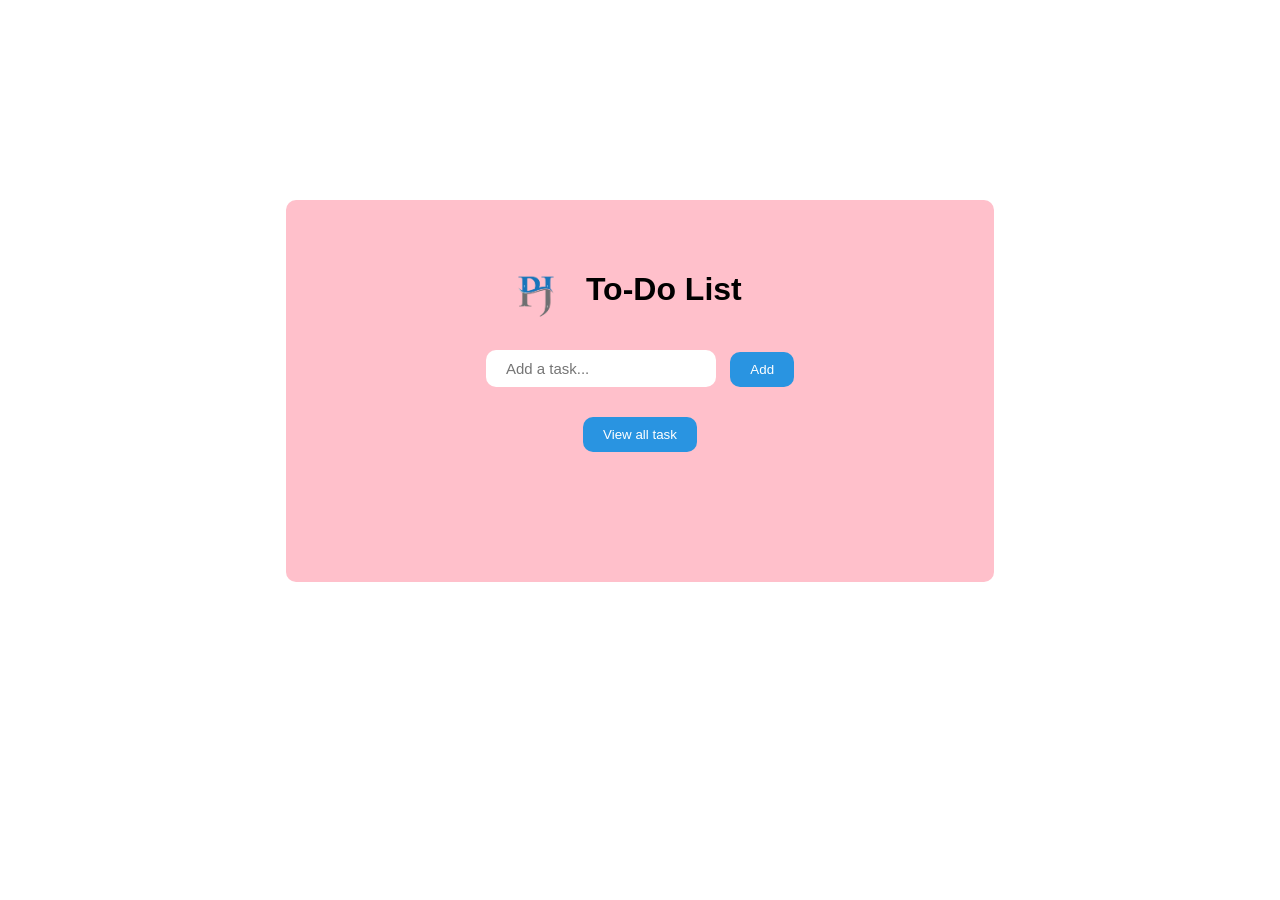
==== ClassTask/To-Do List Application/index.html @ 4f98b34f "another" ====
<!DOCTYPE html>
<html lang="en">
<head>
    <meta charset="UTF-8">
    <link rel="stylesheet" href="style.css">
    <title>JavaScript DOM </title>
    <script src="to-do_list.js" defer></script>
</head>
<body>
    <header>
        <div class = "container">
                    <div class = "menu">
                        <div class = "logo">
                            <img src = "images/logopj_prev_ui.png" alt="" class="img">
                            <h1>To-Do List</h1>
                        </div>

                        <div class = "search">
                            <input type="text" placeholder="Add a task..." class="input" />
                            <button onclick="add" class="button_add">Add </button>
                        </div>
                <div class = "view_task">
                    <button class="view_task_button">View all task</button>
                </div>

            </div>

        </div>
    </header>



</body>
</html>
---- ClassTask/To-Do List Application/style.css ----
.container {
    display: flex;
    justify-content: center;
    align-items: center;
    width: 100%;
    height: 100%;
    margin-top: 200px;
    box-sizing: border-box;
    font-family: Tahoma, Helvetica, sans-serif;
}
.menu{
    background-color: pink;
    padding: 100px 200px;
    border-radius: 10px;
    box-sizing: border-box;

}
.logo{
    display: flex;
    margin-top: -50px;
}
.input{
    border: none;
    padding: 10px 20px;
    border-radius: 10px;
    justify-content: center;
    align-items: center;
    font-size: 15px;
}

.button_add{
    background-color: #2994e1;
    color: white;
    padding: 10px 20px;
    border-radius: 10px;
    border: none;
    cursor: pointer;
    margin-left: 10px;
}


.img{
    /*padding-top: -100px;*/
}

.container img {
    width: 100px;
    height: 100px;
    object-fit: cover;
}

.view_task{
    display: flex;
    justify-content: center;
    align-items: center;
    flex-direction: column;
    padding: 30px 50px;
    border-radius: 70px;
    border: none;
    cursor: pointer;
}

.view_task_button{
    background-color: #2994e1;
    color: white;
    padding: 10px 20px;
    border-radius: 10px;
    border: none;
    cursor: pointer;

}
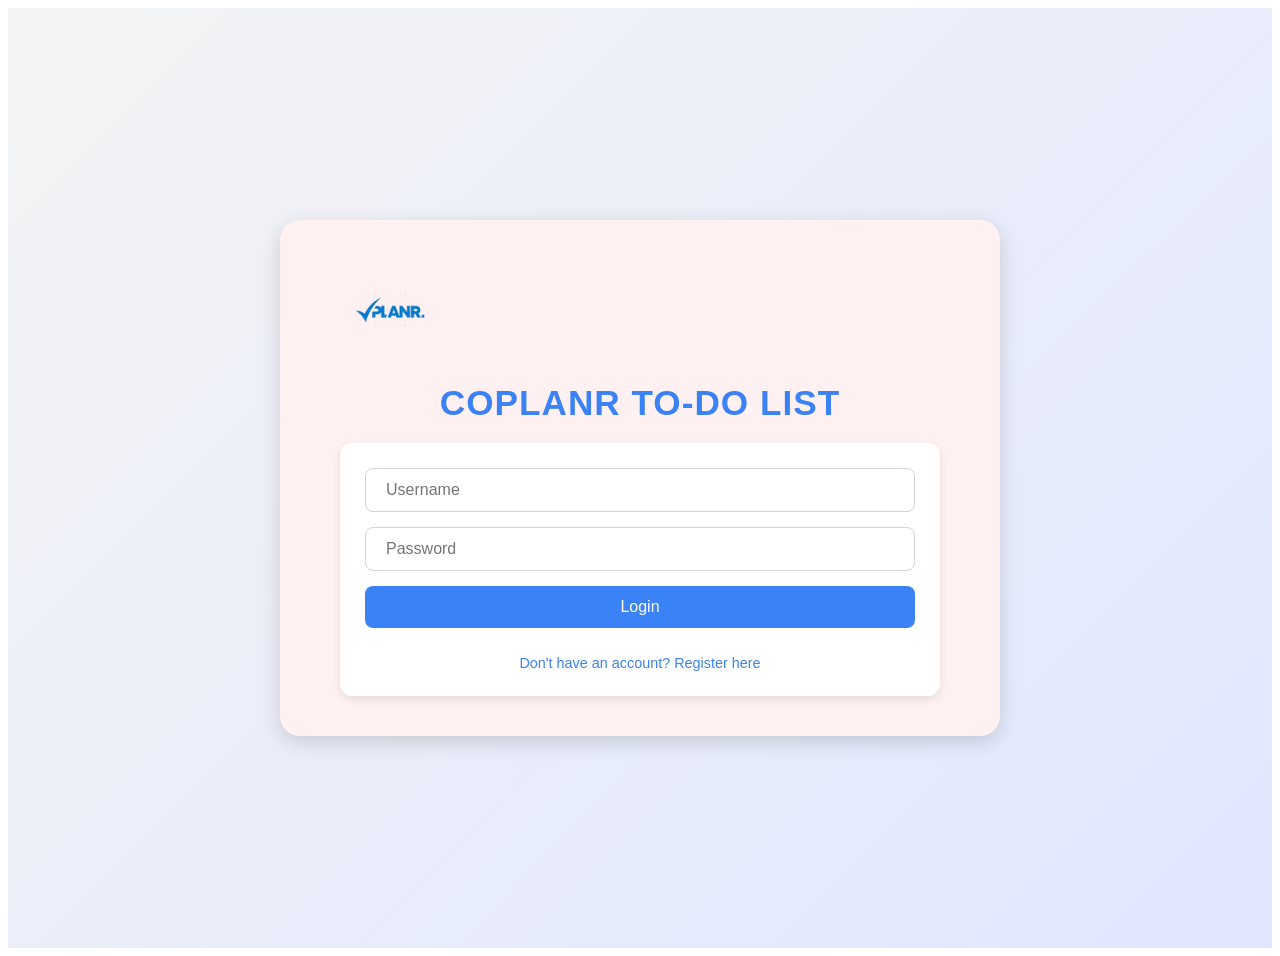
==== commit 86259e37: "to-doFrontend" ====
--- a/ClassTask/To-Do List Application/index.html
+++ b/ClassTask/To-Do List Application/index.html
@@ -2,33 +2,54 @@
 <html lang="en">
 <head>
     <meta charset="UTF-8">
+    <meta name="viewport" content="width=device-width, initial-scale=1.0">
+    <title>COPLANR</title>
     <link rel="stylesheet" href="style.css">
-    <title>JavaScript DOM </title>
-    <script src="to-do_list.js" defer></script>
 </head>
 <body>
-    <header>
-        <div class = "container">
-                    <div class = "menu">
-                        <div class = "logo">
-                            <img src = "images/logopj_prev_ui.png" alt="" class="img">
-                            <h1>To-Do List</h1>
-                        </div>
-
-                        <div class = "search">
-                            <input type="text" placeholder="Add a task..." class="input" />
-                            <button onclick="add" class="button_add">Add </button>
-                        </div>
-                <div class = "view_task">
-                    <button class="view_task_button">View all task</button>
-                </div>
-
+<div class="container">
+    <div class="menu">
+        <div class="logo">
+            <img src="images/4qpr3y4w-removebg-preview.png" alt="CoPlanr Logo" class="img">
+        </div>
+        <h1>COPLANR To-Do List</h1>
+        <div id="loginForm" class="auth-form">
+            <input type="text" id="loginUserName" class="input" placeholder="Username">
+            <input type="password" id="loginPassword" class="input" placeholder="Password">
+            <button class="button_add" onclick="login()">Login</button>
+            <span class="toggle-link" onclick="showRegister()">Don't have an account? Register here</span>
+        </div>
+        <div id="registerForm" class="auth-form" >
+            <input type="text" id="registerFirstName" class="input" placeholder="First Name">
+            <input type="text" id="registerLastName" class="input" placeholder="Last Name">
+            <input type="text" id="registerUserName" class="input" placeholder="Username">
+            <input type="email" id="registerEmail" class="input" placeholder="Email">
+            <input type="password" id="registerPassword" class="input" placeholder="Password">
+<!--            <input type="password" id="confirmPassword" class="input" placeholder="Confirm Password">-->
+            <button class="button_add" onclick="register()">Register</button>
+            <span class="toggle-link" onclick="showLogin()">Already have an account? Login here</span>
+        </div>
+    </div>
+    <div id="todoPage" style="display: none;">
+        <h2 id="welcomeMessage" style="color: #1e90ff; text-align: center; margin: 20px 0;"></h2>
+        <div class="task-input-container">
+            <input type="text" id="taskInput" class="input" placeholder="Add a new task">
+            <button class="button_add" onclick="addTask()">Add</button>
+            <button class="button_add logout-button" onclick="logout()">Logout</button>
+        </div>
+        <div class="view_task">
+            <div id="taskGrid" class="task-grid">
+                <div class="task-header">Task</div>
+                <div class="task-header">To Start</div>
+                <div class="task-header">In Progress</div>
+                <div class="task-header">Blocked</div>
+                <div class="task-header">Done</div>
+                <div id="taskRows"></div>
             </div>
-
+            <button class="view_task_button" onclick="viewAllTasks()">View all task</button>
         </div>
-    </header>
-
-
-
+    </div>
+</div>
+<script src="to-do_list.js"></script>
 </body>
-</html>
+</html>
--- a/ClassTask/To-Do List Application/style.css
+++ b/ClassTask/To-Do List Application/style.css
@@ -1,71 +1,294 @@
 .container {
     display: flex;
+    flex-direction: column;
     justify-content: center;
     align-items: center;
-    width: 100%;
-    height: 100%;
-    margin-top: 200px;
-    box-sizing: border-box;
-    font-family: Tahoma, Helvetica, sans-serif;
-}
-.menu{
-    background-color: pink;
-    padding: 100px 200px;
-    border-radius: 10px;
-    box-sizing: border-box;
-
-}
-.logo{
-    display: flex;
-    margin-top: -50px;
-}
-.input{
-    border: none;
-    padding: 10px 20px;
-    border-radius: 10px;
-    justify-content: center;
-    align-items: center;
-    font-size: 15px;
-}
-
-.button_add{
-    background-color: #2994e1;
-    color: white;
-    padding: 10px 20px;
-    border-radius: 10px;
-    border: none;
-    cursor: pointer;
-    margin-left: 10px;
-}
-
-
-.img{
-    /*padding-top: -100px;*/
-}
-
-.container img {
+    min-height: 100vh;
+    padding: 20px;
+    font-family: 'Segoe UI', Tahoma, Helvetica, sans-serif;
+    background: linear-gradient(135deg, #f4f4f4 0%, #e0e7ff 100%);
+}
+
+.menu {
+    background-color: #fff1f1;
+    padding: 40px 60px;
+    border-radius: 20px;
+    box-shadow: 0 6px 20px rgba(0, 0, 0, 0.15);
+    width: 100%;
+    max-width: 500px;
+    text-align: center;
+    transition: transform 0.3s ease, box-shadow 0.3s ease;
+}
+
+.menu:hover {
+    transform: translateY(-8px);
+    box-shadow: 0 10px 25px rgba(0, 0, 0, 0.2);
+}
+
+.logo {
+    display: flex;
+    justify-content: flex-start;
+    margin-bottom: 20px;
+}
+
+.img {
     width: 100px;
     height: 100px;
     object-fit: cover;
-}
-
-.view_task{
+    transition: transform 0.3s ease;
+}
+
+.img:hover {
+    transform: scale(1.1);
+}
+
+h1 {
+    color: #3b82f6;
+    font-size: 2.2rem;
+    margin-bottom: 20px;
+    font-weight: 600;
+    text-transform: uppercase;
+    letter-spacing: 1px;
+}
+
+.auth-form {
+    display: none;
+    flex-direction: column;
+    gap: 15px;
+    background-color: #ffffff;
+    padding: 25px;
+    border-radius: 12px;
+    box-shadow: 0 3px 10px rgba(0, 0, 0, 0.1);
+}
+
+#loginForm.active, #registerForm.active {
+    display: flex;
+}
+
+.input {
+    border: 1px solid #d1d5db;
+    padding: 12px 20px;
+    border-radius: 8px;
+    font-size: 1rem;
+    width: 100%;
+    outline: none;
+    transition: border-color 0.3s, box-shadow 0.3s;
+    box-sizing: border-box;
+}
+
+.input:focus {
+    border-color: #3b82f6;
+    box-shadow: 0 0 8px rgba(59, 130, 246, 0.3);
+}
+
+.button_add {
+    background-color: #3b82f6;
+    color: white;
+    padding: 12px 20px;
+    border-radius: 8px;
+    border: none;
+    cursor: pointer;
+    font-size: 1rem;
+    font-weight: 500;
+    transition: background-color 0.3s, transform 0.2s;
+}
+
+.button_add:hover {
+    background-color: #2563eb;
+    transform: translateY(-2px);
+}
+
+.logout-button {
+    background-color: #ef4444;
+    margin-left: 10px;
+}
+
+.logout-button:hover {
+    background-color: #dc2626;
+    transform: translateY(-2px);
+}
+
+.toggle-link {
+    color: #3b82f6;
+    cursor: pointer;
+    font-size: 0.9rem;
+    margin-top: 12px;
+    display: inline-block;
+    transition: color 0.3s;
+}
+
+.toggle-link:hover {
+    color: #2563eb;
+    text-decoration: underline;
+}
+
+.task-input-container {
+    display: flex;
+    gap: 10px;
+    margin: 25px 0;
+    width: 100%;
+    max-width: 600px;
+    flex-wrap: wrap;
+    align-items: center;
+}
+
+.view_task {
+    display: flex;
+    flex-direction: column;
+    align-items: center;
+    width: 100%;
+    max-width: 800px;
+    padding: 25px;
+    background-color: #ffffff;
+    border-radius: 20px;
+    box-shadow: 0 6px 20px rgba(0, 0, 0, 0.15);
+    transition: transform 0.3s ease;
+}
+
+.view_task:hover {
+    transform: translateY(-5px);
+}
+
+.task-grid {
+    display: grid;
+    grid-template-columns: 2fr repeat(4, 1fr);
+    width: 100%;
+    border: 1px solid #d1d5db;
+    border-radius: 12px;
+    overflow: hidden;
+    margin-bottom: 25px;
+    box-sizing: border-box;
+}
+
+.task-header {
+    background-color: #fde047;
+    font-weight: bold;
+    padding: 14px;
+    text-align: center;
+    border-bottom: 1px solid #d1d5db;
+    border-right: 1px solid #d1d5db;
+    font-size: 0.95rem;
+    box-sizing: border-box;
+    color: #1f2937;
+}
+
+.task-row {
+    display: contents;
+}
+
+.task-cell {
+    padding: 14px;
+    text-align: center;
+    border-bottom: 1px solid #d1d5db;
+    border-right: 1px solid #d1d5db;
+    font-size: 0.95rem;
+    box-sizing: border-box;
     display: flex;
     justify-content: center;
     align-items: center;
-    flex-direction: column;
-    padding: 30px 50px;
-    border-radius: 70px;
+}
+
+.task-cell.task-name {
+    cursor: pointer;
+    text-align: left;
+    justify-content: flex-start;
+    color: #1f2937;
+}
+
+.task-cell.task-name:hover {
+    background-color: #f3f4f6;
+}
+
+.task-cell input[type="checkbox"] {
+    width: 18px;
+    height: 18px;
+    margin: 0;
+    cursor: pointer;
+    accent-color: #3b82f6;
+}
+
+.task-cell input[type="text"] {
+    width: 100%;
+    padding: 10px;
+    border-radius: 6px;
+    border: 1px solid #d1d5db;
+    box-sizing: border-box;
+}
+
+.view_task_button {
+    background-color: #3b82f6;
+    color: white;
+    padding: 14px 28px;
+    border-radius: 12px;
     border: none;
     cursor: pointer;
-}
-
-.view_task_button{
-    background-color: #2994e1;
-    color: white;
-    padding: 10px 20px;
-    border-radius: 10px;
-    border: none;
-    cursor: pointer;
-
-}
+    font-size: 1rem;
+    font-weight: 500;
+    transition: background-color 0.3s, transform 0.2s;
+}
+
+.view_task_button:hover {
+    background-color: #2563eb;
+    transform: translateY(-2px);
+}
+
+#welcomeMessage {
+    color: #3b82f6;
+    font-size: 1.8rem;
+    font-weight: 600;
+    margin: 20px 0;
+    text-align: center;
+    text-shadow: 0 1px 2px rgba(0, 0, 0, 0.1);
+}
+
+@media (max-width: 600px) {
+    .menu {
+        padding: 25px 35px;
+        max-width: 95%;
+    }
+
+    h1 {
+        font-size: 1.8rem;
+    }
+
+    .input, .button_add, .view_task_button {
+        font-size: 0.9rem;
+        padding: 10px;
+    }
+
+    .task-input-container {
+        flex-direction: column;
+    }
+
+    .task-grid {
+        grid-template-columns: 1.5fr repeat(4, 0.8fr);
+    }
+
+    .task-header, .task-cell {
+        padding: 10px;
+        font-size: 0.85rem;
+    }
+
+    .task-cell input[type="checkbox"] {
+        width: 16px;
+        height: 16px;
+    }
+
+    .view_task {
+        padding: 20px;
+    }
+
+    #welcomeMessage {
+        font-size: 1.5rem;
+    }
+}
+
+@media (min-width: 1200px) {
+    .menu {
+        max-width: 600px;
+    }
+
+    .task-input-container, .view_task {
+        max-width: 900px;
+    }
+}
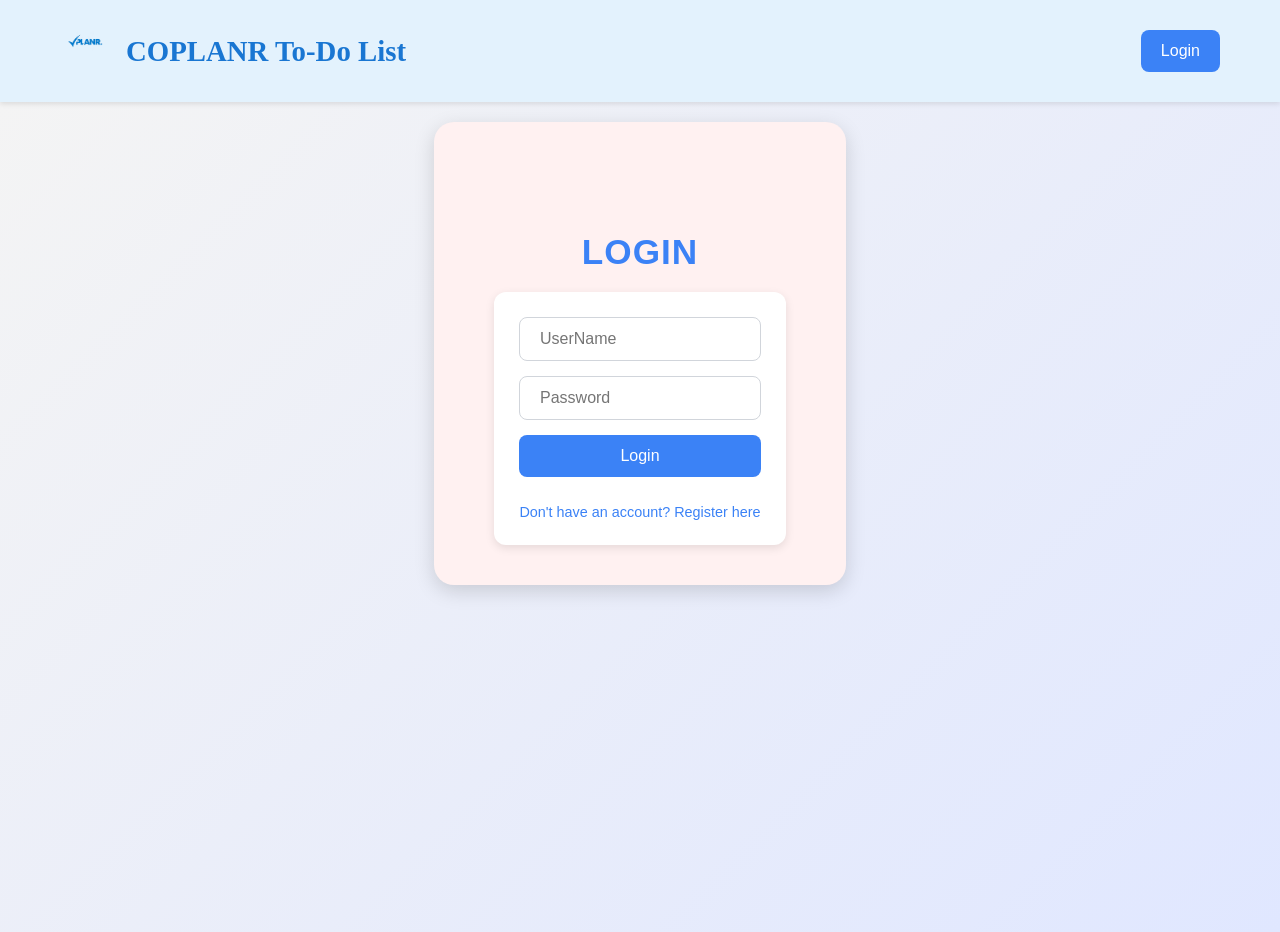
==== commit 3d50d721: "todolist" ====
--- a/ClassTask/To-Do List Application/index.html
+++ b/ClassTask/To-Do List Application/index.html
@@ -3,50 +3,74 @@
 <head>
     <meta charset="UTF-8">
     <meta name="viewport" content="width=device-width, initial-scale=1.0">
-    <title>COPLANR</title>
+    <title>myToDo List</title>
     <link rel="stylesheet" href="style.css">
 </head>
 <body>
-<div class="container">
-    <div class="menu">
-        <div class="logo">
-            <img src="images/4qpr3y4w-removebg-preview.png" alt="CoPlanr Logo" class="img">
+<nav class="navbar">
+    <div class="nav-container">
+        <div class="nav-logo">
+            <img src="images/4qpr3y4w-removebg-preview.png" alt="COPLANR Logo" class="logo">
+            <h1>COPLANR To-Do List</h1>
         </div>
-        <h1>COPLANR To-Do List</h1>
-        <div id="loginForm" class="auth-form">
-            <input type="text" id="loginUserName" class="input" placeholder="Username">
-            <input type="password" id="loginPassword" class="input" placeholder="Password">
-            <button class="button_add" onclick="login()">Login</button>
-            <span class="toggle-link" onclick="showRegister()">Don't have an account? Register here</span>
-        </div>
-        <div id="registerForm" class="auth-form" >
-            <input type="text" id="registerFirstName" class="input" placeholder="First Name">
-            <input type="text" id="registerLastName" class="input" placeholder="Last Name">
-            <input type="text" id="registerUserName" class="input" placeholder="Username">
-            <input type="email" id="registerEmail" class="input" placeholder="Email">
-            <input type="password" id="registerPassword" class="input" placeholder="Password">
-<!--            <input type="password" id="confirmPassword" class="input" placeholder="Confirm Password">-->
-            <button class="button_add" onclick="register()">Register</button>
-            <span class="toggle-link" onclick="showLogin()">Already have an account? Login here</span>
+        <div class="nav-actions">
+            <input type="text" id="search-input" class="input nav-search" placeholder="Search tasks..." maxlength="100">
+            <button id="authButton" class="button_add" onclick="toggleAuth()">Login</button>
         </div>
     </div>
+</nav>
+<div class="container">
+    <div id="authPage">
+        <div class="menu" id="loginMenu">
+            <div class="logo">
+            </div>
+            <h1>Login</h1>
+            <form id="loginForm" class="auth-form active">
+                <input type="text" id="loginUserName" class="input" placeholder="UserName" maxlength="50">
+                <input type="password" id="loginPassword" class="input" placeholder="Password" maxlength="50">
+                <button type="button" class="button_add" onclick="login()">Login</button>
+                <span class="toggle-link" onclick="showRegister()">Don't have an account? Register here</span>
+            </form>
+        </div>
+
+        <div class="menu" id="registerMenu" style="display: none;">
+            <div class="logo">
+                <img src="images/4qpr3y4w-removebg-preview.png" alt="COPLANR Logo" class="img">
+            </div>
+            <h1>Register</h1>
+            <form id="registerForm" class="auth-form">
+                <input type="text" id="registerFirstName" class="input" placeholder="First Name" maxlength="50">
+                <input type="text" id="registerLastName" class="input" placeholder="Last Name" maxlength="50">
+                <input type="text" id="registerUserName" class="input" placeholder="UserName" maxlength="50">
+                <input type="email" id="registerEmail" class="input" placeholder="Email" maxlength="100">
+                <input type="password" id="registerPassword" class="input" placeholder="Password" maxlength="50">
+                <button type="button" class="button_add" onclick="register()">Register</button>
+                <span class="toggle-link" onclick="showLogin()">Already have an account? Login here</span>
+            </form>
+        </div>
+    </div>
+
     <div id="todoPage" style="display: none;">
-        <h2 id="welcomeMessage" style="color: #1e90ff; text-align: center; margin: 20px 0;"></h2>
-        <div class="task-input-container">
-            <input type="text" id="taskInput" class="input" placeholder="Add a new task">
-            <button class="button_add" onclick="addTask()">Add</button>
-            <button class="button_add logout-button" onclick="logout()">Logout</button>
-        </div>
+        <h1 id="welcomeMessage"></h1>
+        <form id="new-task" class="task-input-container">
+            <input type="text" id="addTaskTitle" class="input" placeholder="Task Title (max 100 chars)" maxlength="100">
+            <textarea id="addTaskDescription" class="input" placeholder="Task Description (max 250 chars)" maxlength="250" style="resize: none; height: 80px;"></textarea>
+            <select id="addTaskStatus" class="input">
+                <option value="Pending">Pending</option>
+                <option value="Not Done">Not Done</option>
+                <option value="In Progress">In Progress</option>
+                <option value="Completed">Completed</option>
+            </select>
+            <button type="button" class="button_add" onclick="addTask()">Add</button>
+        </form>
         <div class="view_task">
-            <div id="taskGrid" class="task-grid">
+            <div class="task-grid">
                 <div class="task-header">Task</div>
-                <div class="task-header">To Start</div>
-                <div class="task-header">In Progress</div>
-                <div class="task-header">Blocked</div>
-                <div class="task-header">Done</div>
+                <div class="task-header">Status</div>
+                <div class="task-header">Description</div>
                 <div id="taskRows"></div>
             </div>
-            <button class="view_task_button" onclick="viewAllTasks()">View all task</button>
+            <button class="view_task_button" onclick="viewAllTasks()">View All Tasks</button>
         </div>
     </div>
 </div>
--- a/ClassTask/To-Do List Application/style.css
+++ b/ClassTask/To-Do List Application/style.css
@@ -1,12 +1,70 @@
+* {
+    padding: 0;
+    margin: 0;
+    box-sizing: border-box;
+}
+
+body {
+    background-color: #f5f5f5;
+    min-height: 100vh;
+}
+
+.navbar {
+    background-color: #e3f2fd;
+    padding: 16px;
+    width: 100%;
+    position: sticky;
+    top: 0;
+    z-index: 1000;
+    box-shadow: 0 2px 5px rgba(0, 0, 0, 0.1);
+}
+
+.nav-container {
+    display: flex;
+    justify-content: space-between;
+    align-items: center;
+    max-width: 1200px;
+    margin: 0 auto;
+    padding: 0 20px;
+}
+
+.nav-logo {
+    display: flex;
+    align-items: center;
+    gap: 16px;
+}
+
+.nav-logo h1 {
+    color: #1976d2;
+    font-size: 1.8rem;
+    margin: 0;
+    text-transform: none;
+    letter-spacing: normal;
+}
+
+.nav-actions {
+    display: flex;
+    align-items: center;
+    gap: 10px;
+}
+
+.nav-search {
+    width: 200px;
+}
+
 .container {
     display: flex;
     flex-direction: column;
-    justify-content: center;
-    align-items: center;
-    min-height: 100vh;
+    align-items: center;
+    min-height: calc(100vh - 70px);
     padding: 20px;
     font-family: 'Segoe UI', Tahoma, Helvetica, sans-serif;
     background: linear-gradient(135deg, #f4f4f4 0%, #e0e7ff 100%);
+}
+
+.logo {
+    width: 50px;
+    height: 50px;
 }
 
 .menu {
@@ -98,16 +156,6 @@
     transform: translateY(-2px);
 }
 
-.logout-button {
-    background-color: #ef4444;
-    margin-left: 10px;
-}
-
-.logout-button:hover {
-    background-color: #dc2626;
-    transform: translateY(-2px);
-}
-
 .toggle-link {
     color: #3b82f6;
     cursor: pointer;
@@ -127,7 +175,7 @@
     gap: 10px;
     margin: 25px 0;
     width: 100%;
-    max-width: 600px;
+    max-width: 900px;
     flex-wrap: wrap;
     align-items: center;
 }
@@ -137,7 +185,7 @@
     flex-direction: column;
     align-items: center;
     width: 100%;
-    max-width: 800px;
+    max-width: 900px;
     padding: 25px;
     background-color: #ffffff;
     border-radius: 20px;
@@ -151,7 +199,7 @@
 
 .task-grid {
     display: grid;
-    grid-template-columns: 2fr repeat(4, 1fr);
+    grid-template-columns: 3fr 1fr 3fr;
     width: 100%;
     border: 1px solid #d1d5db;
     border-radius: 12px;
@@ -161,7 +209,7 @@
 }
 
 .task-header {
-    background-color: #fde047;
+    background-color: #d9a0e5;
     font-weight: bold;
     padding: 14px;
     text-align: center;
@@ -193,26 +241,81 @@
     text-align: left;
     justify-content: flex-start;
     color: #1f2937;
+    gap: 8px;
+    flex-wrap: wrap;
 }
 
 .task-cell.task-name:hover {
     background-color: #f3f4f6;
+}
+
+.task-cell button {
+    padding: 6px 10px;
+    border-radius: 6px;
+    border: none;
+    cursor: pointer;
+    font-size: 0.85rem;
+    transition: background-color 0.3s, transform 0.2s;
+}
+
+.task-cell .edit {
+    background-color: #1976d2;
+    color: white;
+}
+
+.task-cell .edit:hover {
+    background-color: #1565c0;
+    transform: translateY(-2px);
+}
+
+.task-cell .delete {
+    background-color: #ef4444;
+    color: white;
+}
+
+.task-cell .delete:hover {
+    background-color: #dc2626;
+    transform: translateY(-2px);
 }
 
 .task-cell input[type="checkbox"] {
     width: 18px;
     height: 18px;
+    border-radius: 50%;
     margin: 0;
     cursor: pointer;
     accent-color: #3b82f6;
-}
-
-.task-cell input[type="text"] {
-    width: 100%;
-    padding: 10px;
-    border-radius: 6px;
-    border: 1px solid #d1d5db;
-    box-sizing: border-box;
+    vertical-align: middle;
+}
+
+.status-tag {
+    padding: 4px 8px;
+    border-radius: 4px;
+    font-size: 0.85rem;
+    color: white;
+    margin-left: 5px;
+    vertical-align: middle;
+}
+
+.status-tag.pending {
+    background-color: #6b7280;
+}
+
+.status-tag.not-done {
+    background-color: #f59e0b;
+}
+
+.status-tag.in-progress {
+    background-color: #10b981;
+}
+
+.status-tag.completed {
+    background-color: #3b82f6;
+}
+
+.task-cell.status-cell {
+    justify-content: center;
+    gap: 5px;
 }
 
 .view_task_button {
@@ -242,6 +345,19 @@
 }
 
 @media (max-width: 600px) {
+    .navbar {
+        padding: 10px;
+    }
+
+    .nav-container {
+        flex-direction: column;
+        gap: 10px;
+    }
+
+    .nav-search {
+        width: 100%;
+    }
+
     .menu {
         padding: 25px 35px;
         max-width: 95%;
@@ -261,7 +377,7 @@
     }
 
     .task-grid {
-        grid-template-columns: 1.5fr repeat(4, 0.8fr);
+        grid-template-columns: 2fr 1fr 2fr;
     }
 
     .task-header, .task-cell {
@@ -269,11 +385,21 @@
         font-size: 0.85rem;
     }
 
+    .task-cell button {
+        padding: 5px 8px;
+        font-size: 0.8rem;
+    }
+
     .task-cell input[type="checkbox"] {
         width: 16px;
         height: 16px;
     }
 
+    .status-tag {
+        font-size: 0.75rem;
+        padding: 3px 6px;
+    }
+
     .view_task {
         padding: 20px;
     }
